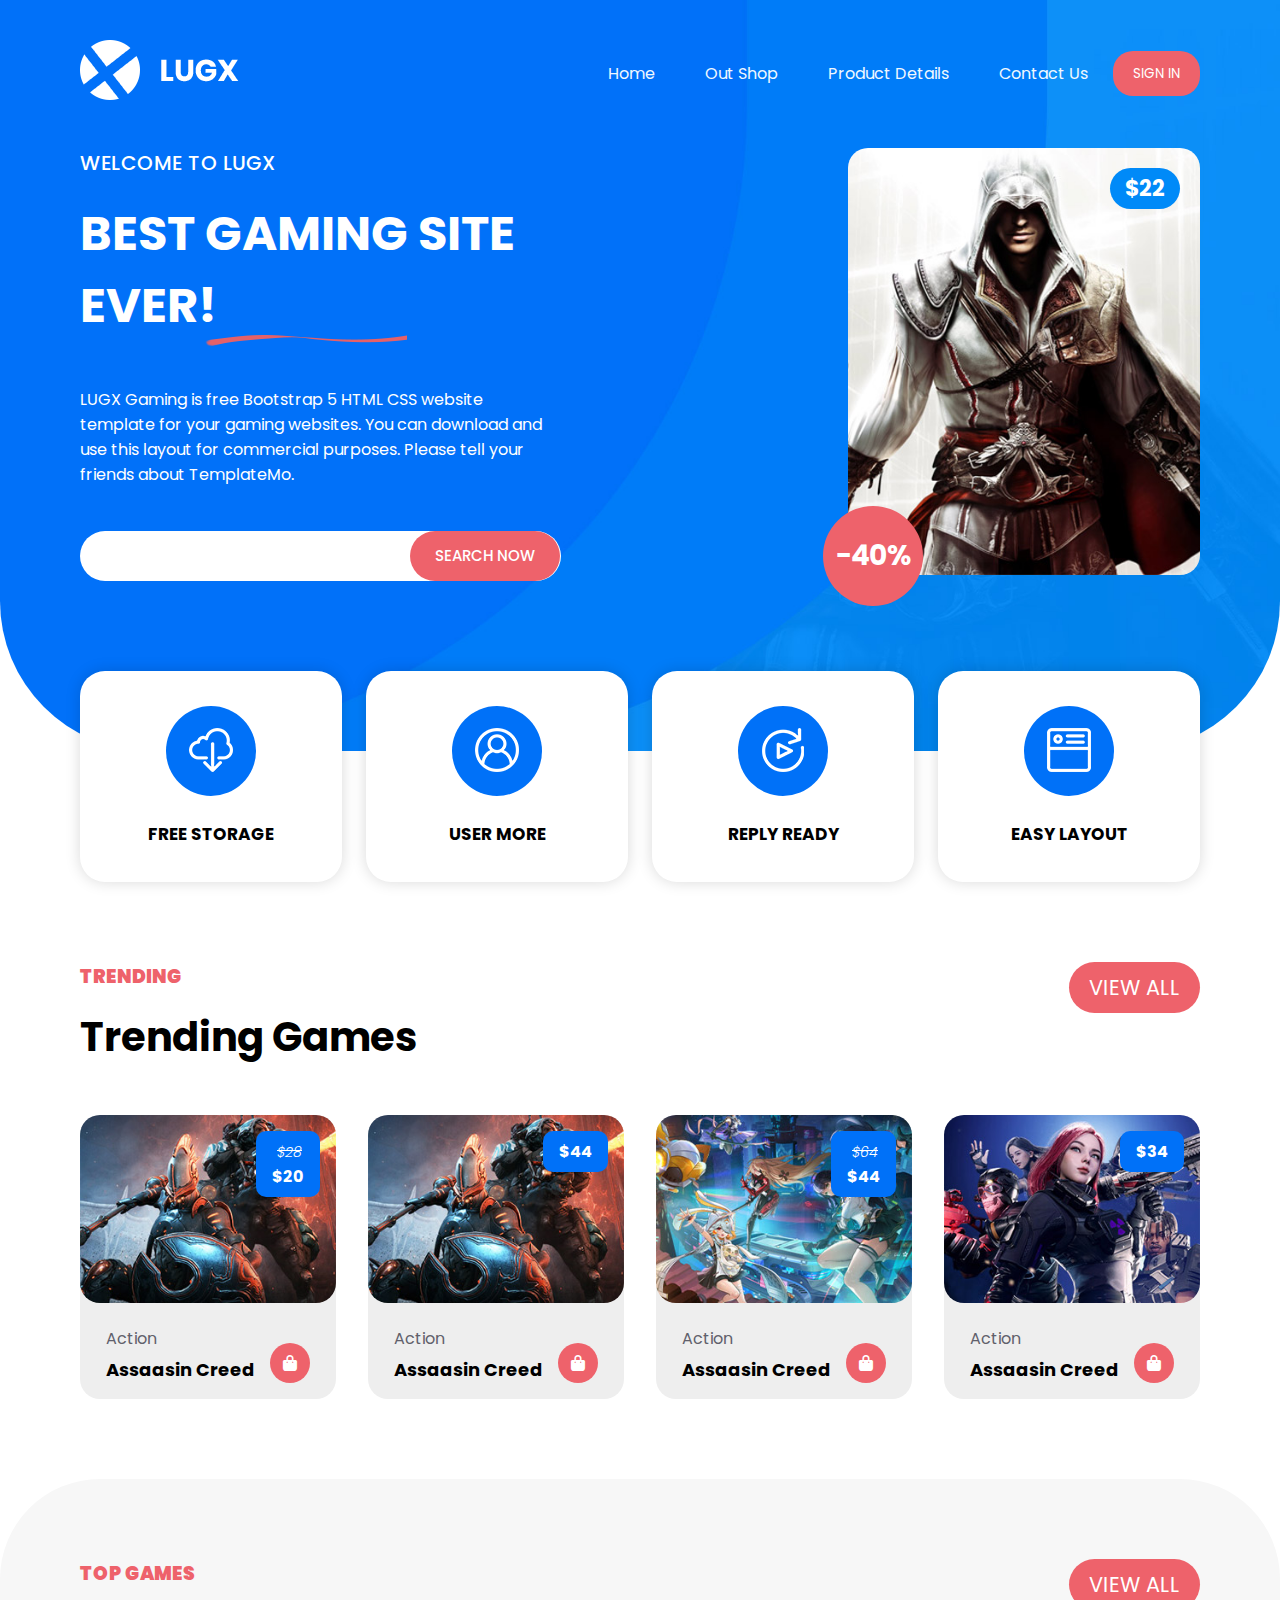
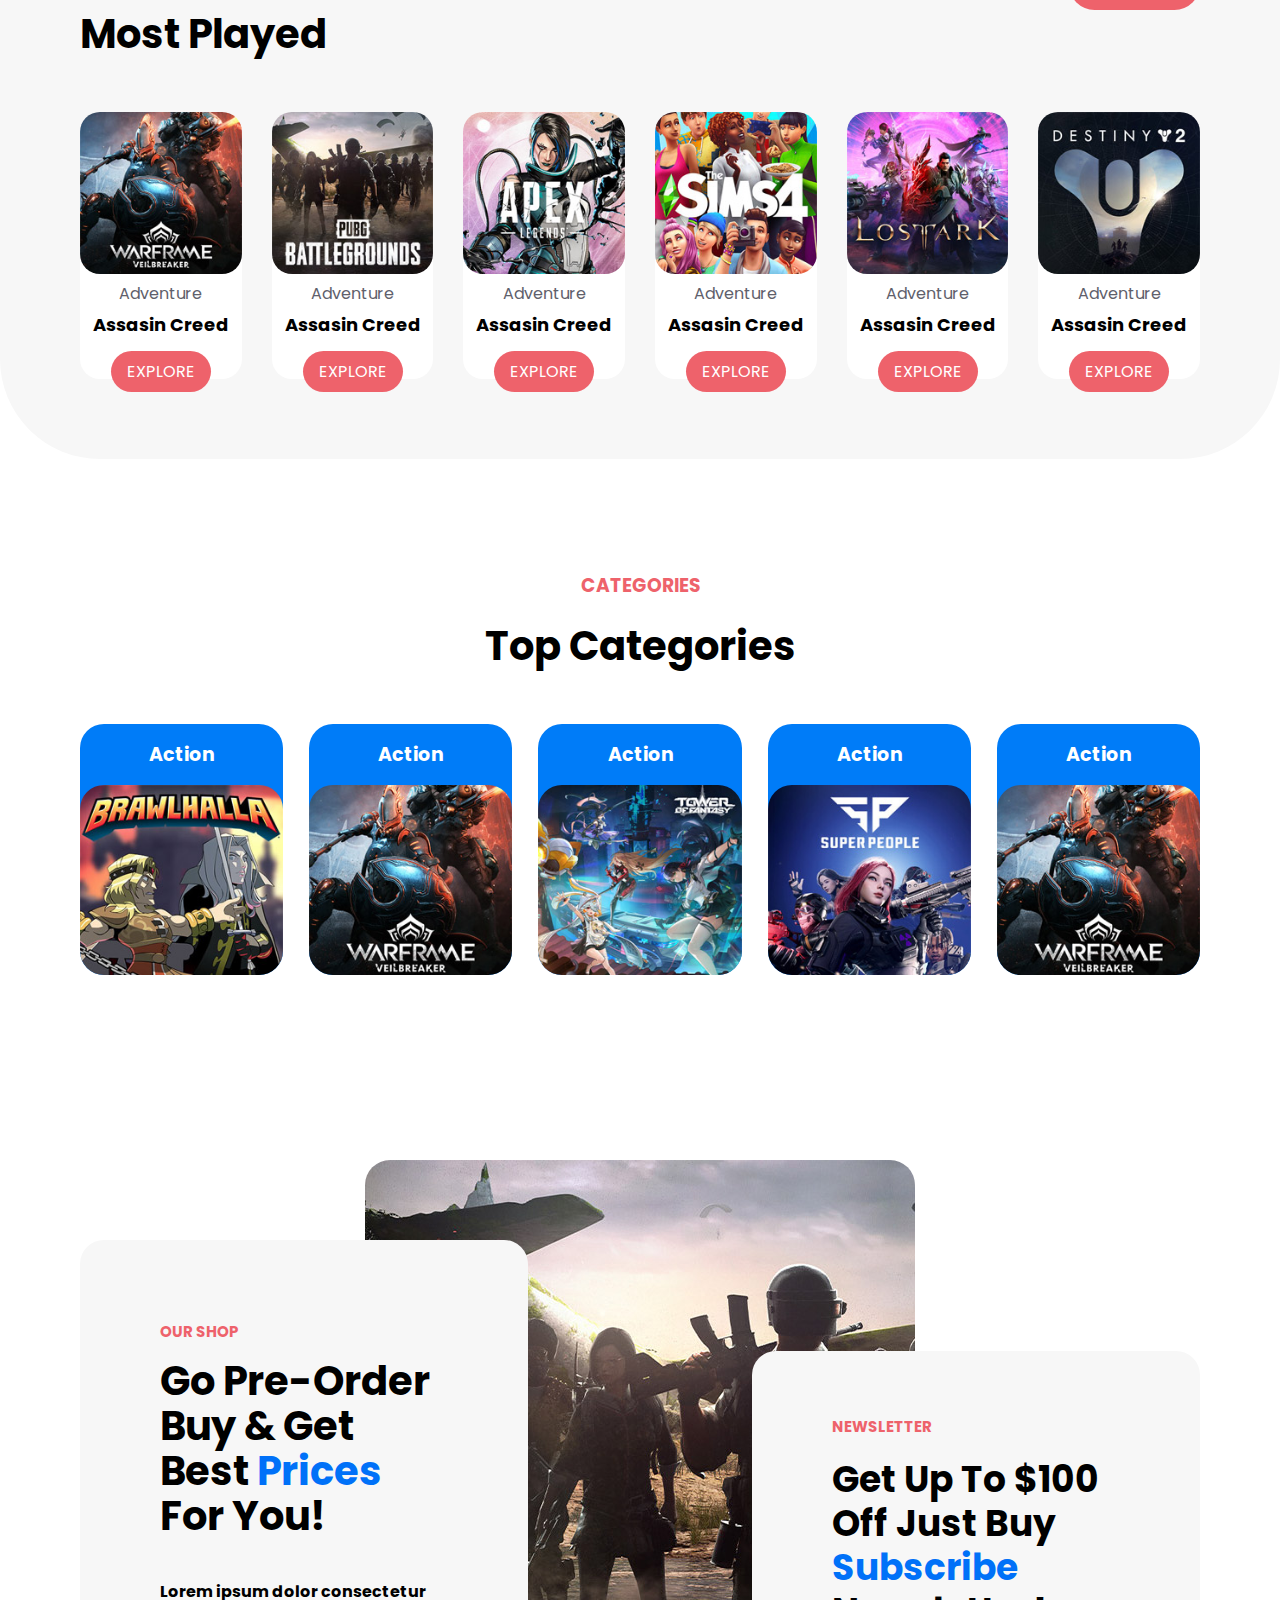
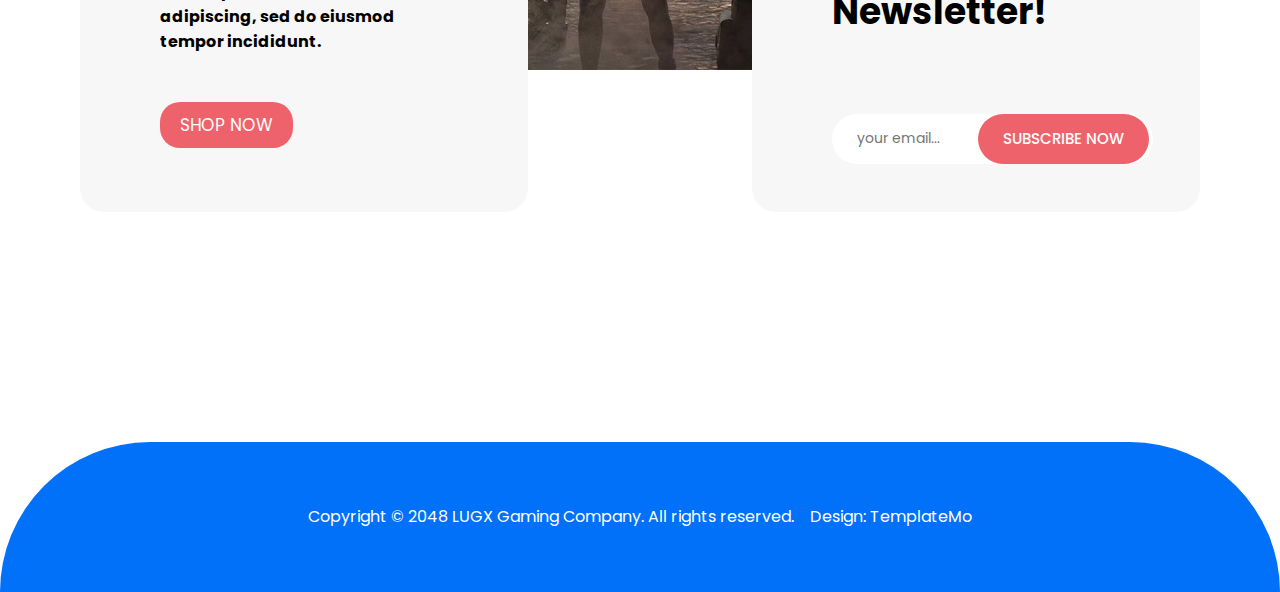
==== index.html @ f6b5b51a "file rename" ====
<!DOCTYPE html>
<html lang="en">
	<head>
		<meta charset="UTF-8" />
		<meta name="viewport" content="width=device-width, initial-scale=1.0" />
		<title>LUGX</title>
		<!-- css link -->
		<link rel="stylesheet" href="style.css" />
		<!-- fontawesome link -->
		<link rel="stylesheet" href="fontawesome/css/all.css" />
	</head>

	<body>
		<div class="home-page">
			<header>
				<div class="header-container">
					<div class="logo">
						<img src="images/logo.png" alt="" />
					</div>
					<nav>
						<ul>
							<li><a href="">Home</a></li>
							<li><a href="">Out Shop</a></li>
							<li><a href="">Product Details</a></li>
							<li><a href="">Contact Us</a></li>
						</ul>
						<button class="nav-btn">SIGN IN</button>
					</nav>
					<div class="menu">
						<div class="open">
							<i class="fa-solid fa-bars"></i>
						</div>
						<div class="close">
							<i class="fa-solid fa-xmark"></i>
						</div>
					</div>
				</div>
			</header>
			<main class="home-page-main">
				<div class="home-row">
					<div class="home-row-list">
						<h3>WELCOME TO LUGX</h3>
						<h2>BEST GAMING SITE EVER!</h2>
						<p>
							LUGX Gaming is free Bootstrap 5 HTML CSS website template for your
							gaming websites. You can download and use this layout for
							commercial purposes. Please tell your friends about TemplateMo.
						</p>
						<div class="relative">
							<input type="text" /> <label for="search">search now</label>
						</div>
					</div>
					<div class="home-row-list end">
						<img src="images/banner-image.jpg" alt="" />
						<span class="towenty">$22</span>
						<span class="fourty">-40%</span>
					</div>
				</div>
			</main>
		</div>

		<!-- feuture section-->
		<div class="features">
			<div class="feature-row">
				<div class="feature-list one">
					<div class="img">
						<img src="images/featured-01.png" alt="" />
					</div>
					<h2>FREE STORAGE</h2>
				</div>
				<div class="feature-list two">
					<div class="img">
						<img src="images/featured-02.png" alt="" />
					</div>
					<h2>USER MORE</h2>
				</div>
				<div class="feature-list three">
					<div class="img">
						<img src="images/featured-03.png" alt="" />
					</div>
					<h2>REPLY READY</h2>
				</div>
				<div class="feature-list four">
					<div class="img">
						<img src="images/featured-04.png" alt="" />
					</div>
					<h2>EASY LAYOUT</h2>
				</div>
			</div>
		</div>

		<!-- trending section start -->
		<section class="trending">
			<div class="trending-container">
				<div class="trending-header">
					<div class="trending-header-list">
						<h3 class="up">TRENDING</h3>
						<h1 class="up">Trending Games</h1>
					</div>
					<div class="trending-header-list">
						<button class="trending-btn">VIEW ALL</button>
					</div>
				</div>
				<div class="trending-row">
					<div class="trending-list">
						<a href="">
							<img src="images/trending-01.jpg" alt="" />
							<span>
								<em>$28</em>
								<br />
								$20
							</span>
						</a>
						<div class="trending-list-end">
							<li>
								<p>Action</p>
								<h2>Assaasin Creed</h2>
							</li>
							<li>
								<a href=""><i class="fa fa-shopping-bag"></i></a>
							</li>
						</div>
					</div>
					<div class="trending-list">
						<a href="">
							<img src="images/trending-01.jpg" alt="" />
							<span> $44 </span>
						</a>
						<div class="trending-list-end">
							<li>
								<p>Action</p>
								<h2>Assaasin Creed</h2>
							</li>
							<li>
								<a href=""><i class="fa fa-shopping-bag"></i></a>
							</li>
						</div>
					</div>
					<div class="trending-list">
						<a href="">
							<img src="images/trending-02.jpg" alt="" />
							<span>
								<em>$64</em>
								<br />
								$44
							</span>
						</a>
						<div class="trending-list-end">
							<li>
								<p>Action</p>
								<h2>Assaasin Creed</h2>
							</li>
							<li>
								<a href=""><i class="fa fa-shopping-bag"></i></a>
							</li>
						</div>
					</div>
					<div class="trending-list">
						<a href="">
							<img src="images/trending-03.jpg" alt="" />
							<span> $34 </span>
						</a>
						<div class="trending-list-end">
							<li>
								<p>Action</p>
								<h2>Assaasin Creed</h2>
							</li>
							<li>
								<a href=""><i class="fa fa-shopping-bag"></i></a>
							</li>
						</div>
					</div>
				</div>
			</div>
		</section>
		<!-- trending section end -->

		<!-- gameing section start -->
		<section class="gaming">
			<div class="gaming-container">
				<div class="gaming-header">
					<div class="gaming-header-list">
						<h3 class="Up">TOP GAMES</h3>
						<h1 class="Up">Most Played</h1>
					</div>
					<div class="gaming-header-list">
						<button class="gaming-btn">VIEW ALL</button>
					</div>
				</div>

				<div class="gaming-row">
					<div class="gaming-list">
						<a href=""><img src="images/top-game-01.jpg" alt="" /></a>
						<p>Adventure</p>
						<h2 class="hover">Assasin Creed</h2>
						<div class="gaming-list-btn">EXPLORE</div>
					</div>

					<div class="gaming-list">
						<a href=""><img src="images/top-game-02.jpg" alt="" /></a>
						<p>Adventure</p>
						<h2 class="hover">Assasin Creed</h2>
						<div class="gaming-list-btn">EXPLORE</div>
					</div>

					<div class="gaming-list">
						<a href=""><img src="images/top-game-03.jpg" alt="" /></a>
						<p>Adventure</p>
						<h2 class="hover">Assasin Creed</h2>
						<div class="gaming-list-btn">EXPLORE</div>
					</div>

					<div class="gaming-list">
						<a href=""><img src="images/top-game-04.jpg" alt="" /></a>
						<p>Adventure</p>
						<h2 class="hover">Assasin Creed</h2>
						<div class="gaming-list-btn">EXPLORE</div>
					</div>

					<div class="gaming-list">
						<a href=""><img src="images/top-game-05.jpg" alt="" /></a>
						<p>Adventure</p>
						<h2 class="hover">Assasin Creed</h2>
						<div class="gaming-list-btn">EXPLORE</div>
					</div>

					<div class="gaming-list">
						<a href=""><img src="images/top-game-06.jpg" alt="" /></a>
						<p>Adventure</p>
						<h2 class="hover">Assasin Creed</h2>
						<div class="gaming-list-btn">EXPLORE</div>
					</div>
				</div>
			</div>
		</section>
		<!-- gameing section end -->

		<!-- categories section start -->
		<section class="categories">
			<div class="categories-container">
				<div class="categories-header">
					<h3 class="UP">CATEGORIES</h3>
					<h1 class="UP">Top Categories</h1>
				</div>
				<div class="categories-row">
					<div class="categories-list">
						<h2>Action</h2>
						<a href="">
							<img src="images/categories-01.jpg" alt="" />
						</a>
					</div>

					<div class="categories-list">
						<h2>Action</h2>
						<a href="">
							<img src="images/categories-05.jpg" alt="" />
						</a>
					</div>

					<div class="categories-list">
						<h2>Action</h2>
						<a href="">
							<img src="images/categories-03.jpg" alt="" />
						</a>
					</div>

					<div class="categories-list">
						<h2>Action</h2>
						<a href="">
							<img src="images/categories-04.jpg" alt="" />
						</a>
					</div>

					<div class="categories-list">
						<h2>Action</h2>
						<a href="">
							<img src="images/categories-05.jpg" alt="" />
						</a>
					</div>
				</div>
			</div>
		</section>
		<!-- categories section end -->

		<!-- cart section start -->
		<section class="cart">
			<div class="cart-container">
				<img src="" alt="" />
				<div class="cart-row">
					<div class="cart-list">
						<h3>OUR SHOP</h3>
						<h1>
							Go Pre-Order Buy & Get Best <span class="blue">Prices</span> For
							You!
						</h1>
						<p>
							Lorem ipsum dolor consectetur adipiscing, sed do eiusmod tempor
							incididunt.
						</p>
						<button class="cart-btn">SHOP NOW</button>
					</div>

					<div class="cart-lists">
						<h6>NEWSLETTER</h6>
						<h2 class="carto">
							Get Up To $100 Off Just Buy
							<span class="blue">Subscribe</span> Newsletter!
						</h2>
						<form action="">
							<input type="text" placeholder="your email..." />
							<button class="from-btn">Subscribe now</button>
						</form>
					</div>
				</div>
			</div>
		</section>
		<!-- cart section end -->

		<!-- footer section start -->
		<footer>
			<div class="container">
				<p>
					Copyright © 2048 LUGX Gaming Company. All rights reserved.
					&nbsp;&nbsp;
					<a rel="nofollow" href="https://templatemo.com" target="_blank"
						>Design: TemplateMo</a
					>
				</p>
			</div>
		</footer>
		<!-- footer section end -->

		<!-- js links -->
		<script
			src="https://cdnjs.cloudflare.com/ajax/libs/gsap/3.12.2/gsap.min.js"
			integrity="sha512-16esztaSRplJROstbIIdwX3N97V1+pZvV33ABoG1H2OyTttBxEGkTsoIVsiP1iaTtM8b3+hu2kB6pQ4Clr5yug=="
			crossorigin="anonymous"
			referrerpolicy="no-referrer"
		></script>
		<script
			src="https://cdnjs.cloudflare.com/ajax/libs/gsap/3.12.2/ScrollTrigger.min.js"
			integrity="sha512-Ic9xkERjyZ1xgJ5svx3y0u3xrvfT/uPkV99LBwe68xjy/mGtO+4eURHZBW2xW4SZbFrF1Tf090XqB+EVgXnVjw=="
			crossorigin="anonymous"
			referrerpolicy="no-referrer"
		></script>
		<script src="script.js"></script>
	</body>
</html>
---- style.css ----
@import url("https://fonts.googleapis.com/css2?family=Great+Vibes&family=Poppins:ital,wght@0,200;0,300;0,400;0,500;0,600;1,200;1,300;1,400;1,500;1,600;1,900&display=swap");
* {
	margin: 0;
	padding: 0;
	font-family: "Poppins", sans-serif;
}
html {
	scroll-behavior: smooth;
}
body {
	overflow-x: hidden;
}
header {
	position: absolute;
	background-color: transparent;
	top: 40px;
	left: 0;
	right: 0;
	z-index: 100;
	-webkit-transition: all 0.5s ease 0s;
	-moz-transition: all 0.5s ease 0s;
	-o-transition: all 0.5s ease 0s;
	transition: all 0.5s ease 0s;
}
.home-page {
	background-image: url(images/banner-bg.jpg);
	border-radius: 0px 0px 150px 150px;
	background-position: center bottom;
	background-repeat: no-repeat;
	background-size: cover;
	padding-bottom: 265px;
	padding-top: 52px;
}
.header-container {
	display: flex;
	justify-content: space-between;
	align-items: center;
	width: 70em;
	margin: auto;
	height: 100%;
}
header.sticky {
	background-color: #0071f8 !important;
	border-radius: 0px 0px 25px 25px;
	height: 80px !important;
	position: fixed !important;
	top: 0 !important;
	left: 0;
	right: 0;
	box-shadow: 0px 0px 10px rgba(0, 0, 0, 0.15) !important;
}
/* nav */
nav {
	display: flex;
	justify-content: space-between;
}
nav ul {
	list-style: none;
	display: flex;
}
nav ul li {
	padding: 10px 5px;
	border-radius: 20px;
	transition: 0.5s all;
}
nav ul li a {
	text-decoration: none;
	padding-left: 20px;
	padding-right: 20px;
	border-radius: 20px;
	color: aliceblue;
}
nav ul li:hover {
	background-color: rgba(255, 255, 255, 0.1);
}
.nav-btn {
	padding: 10px 20px;
	border-radius: 20px;
	cursor: pointer;
	background-color: #ee626b;
	color: white;
	border: none;
}

/* nav-bar */
.trigger {
	display: flex;
	position: absolute;
	right: 53px;
	top: 80px;
	background: white;
	width: 80%;
	justify-content: center;
	flex-direction: column;
	align-items: center;
	margin: auto;
	border-bottom-right-radius: 20px;
	border-bottom-left-radius: 20px;
	box-shadow: rgba(100, 100, 111, 0.2) 0px 7px 29px 0px;
}
.trigger ul li {
	padding: 10px;
	transition: 0.5s all;
	width: 95%;
	border-radius: 0px;
	text-align: center;
	border-bottom: 1px solid;
}
.trigger ul li a {
	color: black;
}
.trigger ul {
	list-style: none;
	display: flex;
	width: 100%;
	justify-content: center;
	align-items: center;
	flex-direction: column;
}
.trigger .nav-btn {
	margin-top: 10px;
	margin-bottom: 10px;
}
.menu {
	display: none;
	transition: 0.5s all;
}
i.fa-solid.fa-xmark {
	color: white;
	font-size: 2.5rem;
	transition: 0.5s all;
}
i.fa-solid.fa-bars {
	color: white;
	font-size: 2rem;
	transition: 0.5s all;
}
.close {
	display: none;
	transition: 0.5s all;
}
.open {
	transition: all 0.5s;
}
/* home main */

.home-page-main {
	display: flex;
	justify-content: center;
	align-items: center;
	position: relative;
	top: 6rem;
}
.home-row {
	display: flex;
	justify-content: space-between;
	flex-wrap: wrap;
	width: 70em;
	gap: 30px;
}
.home-row-list {
	width: 30em;
	position: relative;
}
.home-row-list img {
	width: 100%;
	height: 26.7em;
	border-radius: 20px;
}
.end {
	width: 22em;
}
.home-row-list .fourty {
	position: absolute;
	left: -25px;
	bottom: -24px;
	border-radius: 50%;
	background-color: #ee626b;
	font-size: 28px;
	text-transform: uppercase;
	font-weight: 700;
	color: #fff;
	display: inline-block;
	width: 100px;
	height: 100px;
	text-align: center;
	line-height: 100px;
}
.home-row-list .towenty {
	position: absolute;
	right: 20px;
	top: 20px;
	border-radius: 25px;
	background-color: #008af8;
	font-size: 22px;
	text-transform: uppercase;
	font-weight: 700;
	color: #fff;
	padding: 4px 15px;
}
.home-row-list h2::after {
	position: absolute;
	background-image: url(images/caption-dec.png);
	width: 202px;
	height: 12px;
	content: "";
	left: 125px;
	bottom: 0;
}
.home-row-list h3 {
	font-size: 20px;
	text-transform: uppercase;
	color: #fff;
	font-weight: 500;
	letter-spacing: 0.5px;
}
.home-row-list h2 {
	font-size: 48px;
	color: #fff;
	margin-top: 20px;
	position: relative;
	padding-bottom: 5px;
	margin-bottom: 40px;
}
.home-row-list p {
	color: #fff;
	margin-bottom: 44px;
}
.home-row-list input {
	position: relative;
	max-width: 430.5px;
	width: 100%;
	height: 50px;
	outline: none;
	border-radius: 25px;
	background-color: #fff;
	border: none;
	padding: 0px 25px;
	font-size: 14px;
	color: #7a7a7a;
}
.relative {
	position: relative;
}
.home-row-list label {
	display: inline-block;
	height: 50px;
	line-height: 50px;
	background-color: #ee626b;
	color: #fff;
	font-size: 15px;
	text-transform: uppercase;
	font-weight: 500;
	padding: 0px 25px;
	border: none;
	border-radius: 25px;
	position: absolute;
	right: 0;
	top: 0;
	cursor: pointer;
	transition: all 0.3s;
}
.home-row-list label:hover {
	background-color: #008af8;
}

/* features  */
.features {
	margin-top: -80px;
	display: flex;
	align-items: center;
	justify-content: center;
}
.feature-row {
	width: 70em;
	display: flex;
	flex-direction: row;
	justify-content: space-between;
	align-items: center;
}
.feature-list .img {
	width: 90px;
	height: 90px;
	display: inline-block;
	text-align: center;
	line-height: 122px;
	background-color: #0071f8;
	border-radius: 50%;
	transition: all 0.3s;
}
.feature-list:hover .img {
	background-color: #ee626b;
}
.features .feature-list {
	padding: 35px;
	box-shadow: 0px 0px 15px rgba(0, 0, 0, 0.15);
	border-radius: 25px;
	background-color: #fff;
	text-align: center;
	width: 12em;
}
.features .feature-list h2 {
	font-size: 17px;
	margin-top: 25px;
	text-transform: uppercase;
}

/* trending section start */
.trending {
	display: flex;
	justify-content: center;
	align-items: center;
	flex-direction: column;
	padding-top: 5rem;
	padding-bottom: 5rem;
}
.trending-container {
	width: 70em;
}
.trending-header {
	display: flex;
	justify-content: space-between;
	position: relative;
	padding-bottom: 3rem;
}
.trending-header-list h3 {
	padding-bottom: 1rem;
	font-weight: 900;
	color: #ee626b;
}
.trending-header-list h1 {
	font-size: 2.5rem;
}
.trending-btn {
	border: none;
	background-color: #ee626b;
	color: white;
	border-radius: 40px;
	font-size: 1.3rem;
	padding: 10px 20px;
	transition: all 0.5s;
	cursor: pointer;
}
.trending-btn:hover {
	background-color: #0071f8;
}
.trending-row {
	display: flex;
	justify-content: space-between;
	align-items: center;
}
.trending-list {
	position: relative;
	width: 16em;
	background-color: #eeeeee;
	border-top-right-radius: 20px;
	border-top-left-radius: 20px;
	border-bottom-right-radius: 20px;
	border-bottom-left-radius: 20px;
	transition: 0.3s all;
}
.trending-list a img {
	width: 100%;
	border-top-left-radius: 20px;
	border-top-right-radius: 20px;
	border-bottom-right-radius: 20px;
	border-bottom-left-radius: 20px;
}
.trending-list span {
	position: absolute;
	background-color: #0071f8;
	padding: 0.5rem 1rem;
	border: none;
	border-radius: 10px;
	color: white;
	top: 1rem;
	align-items: start;
	right: 1rem;
	font-weight: bold;
}
.trending-list span em {
	position: relative;
	font-size: 14px;
	left: 5px;
	font-weight: 300;
	z-index: 1;
}
.trending-list span em::after {
	content: "";
	top: 8px;
	bottom: 0;
	right: 0;
	background: white;
	position: absolute;
	width: 100%;
	height: 1px;
	z-index: 100;
}
.trending-list-end {
	display: flex;
	padding-top: 1rem;
	justify-content: space-between;
	align-items: flex-end;
	width: 80%;
	margin: auto;
	padding-bottom: 1rem;
}
.trending-list-end li {
	list-style: none;
}
.trending-list-end p {
	color: #60606b;
	padding-bottom: 5px;
}
.trending-list-end h2 {
	font-size: 18px;
}
.trending-list-end a {
	background: #ee626b;
	width: 40px;
	text-align: center;
	border-radius: 50%;
	align-items: center;
	justify-content: center;
	display: flex;
	height: 40px;
}
.fa-shopping-bag {
	color: white;
}
.trending-list-end:hover a {
	background: #008af8;
}
.trending-list-end:hover li h2 {
	color: #0071f8;
}

/* gaming-section */
.gaming {
	display: flex;
	justify-content: center;
	align-items: center;
	flex-direction: column;
	padding-top: 5rem;
	padding-bottom: 5rem;
	background: #f7f7f7;
	border-radius: 100px;
}
.gaming-container {
	width: 70em;
}
.gaming-header {
	display: flex;
	justify-content: space-between;
	position: relative;
	padding-bottom: 3rem;
}
.gaming-header-list h3 {
	padding-bottom: 1rem;
	font-weight: 900;
	color: #ee626b;
}
.gaming-header-list h1 {
	font-size: 2.5rem;
}
.gaming-btn {
	border: none;
	background-color: #ee626b;
	color: white;
	border-radius: 40px;
	font-size: 1.3rem;
	padding: 10px 20px;
	transition: all 0.5s;
	cursor: pointer;
}
.gaming-btn:hover {
	background-color: #0071f8;
}
.gaming-row {
	display: flex;
	justify-content: space-between;
	align-items: center;
	gap: 30px;
}
.gaming-list {
	position: relative;
	width: max-content;
	border-top-right-radius: 20px;
	border-top-left-radius: 20px;
	border-bottom-right-radius: 20px;
	border-bottom-left-radius: 20px;
	transition: 0.3s all;
	display: flex;
	justify-content: center;
	align-items: center;
	flex-direction: column;
	background: white;
}
.gaming-list a img {
	width: 100%;
	border-top-left-radius: 20px;
	border-top-right-radius: 20px;
	border-bottom-right-radius: 20px;
	border-bottom-left-radius: 20px;
}
.gaming-list p {
	color: #60606b;
	padding-bottom: 5px;
}
.gaming-list h2 {
	font-size: 18px;
}
.gaming-list-btn {
	border: none;
	background-color: #ee626b;
	color: white;
	border-radius: 40px;
	font-size: 16px;
	padding: 8px 16px;
	transition: all 0.5s;
	position: relative;
	cursor: pointer;
	top: 13px;
}
.gaming-list:hover .gaming-list-btn {
	background: #0071f8;
}
.gaming-list:hover .hover {
	color: #0071f8;
}

/* categories section */
.categories {
	display: flex;
	justify-content: center;
	align-items: center;
	padding-top: 7rem;
	padding-bottom: 5rem;
	position: relative;
}
.categories-container {
	width: 70em;
}
.categories-header {
	display: flex;
	align-items: center;
	justify-content: center;
	flex-direction: column;
}
.categories-header h3 {
	color: #ee626b;
	padding-bottom: 1rem;
}
.categories-header h1 {
	font-size: 2.5rem;
	font-weight: bolder;
}
.categories-row {
	display: flex;
	justify-content: space-between;
	align-items: center;
	flex-wrap: wrap;
	padding-top: 3rem;
}
.categories-list {
	display: flex;
	align-items: center;
	justify-content: center;
	flex-direction: column;
	border-radius: 24px;
	width: 12.7rem;
	background: #007cf8;
}
.categories-list h2 {
	color: white;
	padding-top: 1rem;
	font-weight: bolder;
	font-size: 19px;
	padding-bottom: 1rem;
}
.categories-list a {
	text-decoration: none;
}
.categories-list img {
	border-radius: 24px;
	display: block;
	width: 100%;
	height: 100%;
}

/* cart section start */
.cart {
	display: flex;
	justify-content: center;
	align-items: center;
	padding-top: 5rem;
	padding-bottom: 5rem;
	position: relative;
}
.cart-row::after {
	background-image: url(images/cta-bg.jpg);
	max-width: 550px;
	max-height: 510px;
	width: 100%;
	height: 100%;
	position: absolute;
	content: "";
	border-radius: 25px;
	left: 50%;
	transform: translateX(-275px);
	top: 0px;
	z-index: -1;
}
.cart-row {
	width: 70em;
	position: relative;
	padding-top: 5rem;
	display: flex;
	justify-content: space-between;
	align-items: end;
}
.cart-list {
	background-color: rgb(247, 247, 247);
	width: 18em;
	border-radius: 24px;
	padding: 5rem;
	position: relative;
}
.cart-list h3 {
	color: #ee626b;
	font-size: 15px;
	padding-bottom: 1rem;
}
.cart-list h1 {
	font-size: 2.5rem;
	font-weight: 700;
	line-height: 45px;
	padding-bottom: 1.5rem;
}
.blue {
	color: #0071f8;
}
.cart-list p {
	padding-top: 1rem;
	padding-bottom: 2rem;
	font-weight: 700;
}
.cart-btn {
	background: #ee626b;
	border: none;
	padding: 10px 20px;
	border-radius: 20px;
	color: white;
	font-size: 17px;
	top: 1rem;
	position: relative;
	transition: 0.5s all;
	cursor: pointer;
}
.cart-btn:hover {
	background: #007cf8;
}
form {
	position: relative;
	width: 110%;
}
form input {
	max-width: 100%;
	height: 50px;
	border-radius: 25px;
	background-color: rgb(255, 255, 255);
	border: none;
	padding: 0px 25px;
	font-size: 14px;
	color: rgb(122, 122, 122);
	outline: none;
}
.from-btn {
	display: inline-block;
	height: 50px;
	line-height: 50px;
	background-color: rgb(238, 98, 107);
	color: rgb(255, 255, 255);
	font-size: 15px;
	text-transform: uppercase;
	font-weight: 500;
	padding: 0px 25px;
	border: none;
	border-radius: 25px;
	position: absolute;
	right: 0px;
	top: 0px;
	transition: 0.5s all;
}
.from-btn:hover {
	background: #007cf8;
}
.cart-lists {
	background-color: rgb(247, 247, 247);
	width: 18em;
	border-radius: 24px;
	padding: 5rem;
	padding-top: 4rem;
	padding-bottom: 3rem;
	position: relative;
}
.cart-lists h2 {
	font-size: 36px;
	font-weight: 700;
	text-transform: capitalize;
	margin-top: 20px;
	line-height: 44px;
	padding-bottom: 5rem;
}
.cart-lists h6 {
	color: rgb(238, 98, 107);
	font-size: 15px;
	text-transform: uppercase;
	font-weight: 700;
}

/* footer section start */
footer {
	margin-top: 150px;
	background-color: rgb(0, 113, 248);
	background-repeat: no-repeat;
	background-size: cover;
	background-image: url(images/footer-bg.jpg);
	min-height: 150px;
	border-radius: 150px 150px 0px 0px;
	display: flex;
	justify-content: center;
	align-items: center;
}
footer p {
	text-align: center;
	line-height: 31px;
	color: rgb(255, 255, 255);
	font-size: 16px;
	font-weight: 400;
}
footer a {
	text-decoration: none;
	color: white;
}

/* responsive section start */

@media (max-width: 1200px) {
	.header-container {
		width: 60em;
	}
	.home-row {
		width: 60em;
	}
	.feature-row {
		width: 60em;
	}
	.features .feature-list {
		width: 9em;
	}
	.trending-container {
		width: 60em;
	}
	.trending-list {
		width: 14.4em;
	}
	.gaming-container {
		width: 60em;
	}
	.categories-container {
		width: 60em;
	}
	.categories-list {
		width: 11rem;
	}
	.cart-row {
		width: 60em;
	}
}
@media (max-width: 1000px) {
	.header-container {
		width: 50em;
	}
	nav ul li a {
		padding-left: 10px;
		padding-right: 10px;
	}
	.logo img {
		width: 88%;
	}
	.home-row {
		width: 50em;
	}
	.home-row-list {
		width: 100%;
		text-align: center;
	}

	.relative {
		width: 100%;
	}
	.feature-row {
		flex-wrap: wrap;
		justify-content: center;
		gap: 30px;
	}
	.features .feature-list {
		width: 15em;
	}
	.trending-container {
		width: 50em;
	}
	.trending-row {
		justify-content: center;
		flex-wrap: wrap;
		gap: 30px;
	}
	.trending-list {
		width: 24em;
	}

	/* gaming section */

	.gaming-container {
		width: 50em;
	}
	.gaming-row {
		justify-content: center;
		flex-wrap: wrap;
	}
	.gaming-list a img {
		width: 24rem;
	}
	.gaming-list {
		width: 24rem;
		height: auto;
	}
	/* categories section */
	.categories-container {
		width: 50em;
	}
	.categories-row {
		gap: 30px;
	}
	.categories-list {
		width: 24rem;
	}
	.categories-list img {
		width: 24rem;
	}
	/* cart section */

	.cart-row::after {
		display: none;
	}
	.cart-row {
		width: 50em;
		justify-content: center;
		align-items: center;
		flex-wrap: wrap;
		gap: 30px;
	}
	.cart-list,
	.cart-lists {
		width: 100%;
		padding-bottom: 2rem;
		padding-top: 2rem;
	}
}
@media (max-width: 840px) {
	.header-container {
		width: 90%;
	}
	nav {
		display: none;
	}
	.menu {
		display: block;
	}
	.home-row {
		width: 30em;
	}
	.home-row-list {
		width: 100%;
	}
	.home-row {
		justify-content: center;
	}
	.home-row-list input {
		width: 87%;
	}
	.feature-row {
		width: 30em;
	}
	.features .feature-list {
		width: 100%;
	}
	.trending-container {
		width: 30em;
	}
	.trending-btn {
		display: none;
	}
	.trending-header {
		justify-content: center;
	}
	.gaming-container {
		width: 30em;
	}
	.gaming-btn {
		display: none;
	}
	.gaming-header {
		justify-content: center;
	}
	.categories-container {
		width: 30em;
	}
	.categories-row {
		justify-content: center;
	}
	.cart-row {
		width: 30em;
	}
	.container {
		width: 80%;
	}
}
@media (max-width: 556px) {
	.home-row {
		width: 95%;
	}
	.feature-row {
		width: 95%;
	}
	.trending-container {
		width: 95%;
	}
	.gaming-container {
		width: 95%;
	}
	.categories-container {
		width: 95%;
	}
	.cart-row {
		width: 95%;
	}
	.gaming-list {
		width: 100%;
	}
	.gaming-list a img {
		width: 100%;
	}
	.categories-list img {
		width: 100%;
	}
	.home-row-list {
		width: 88%;
	}
	.home-row-list input {
		width: 85%;
	}
	.trending-list {
		width: 100%;
	}
	.cart-container {
		display: flex;
		align-items: center;
		justify-content: center;
		flex-direction: column;
	}
	.cart-lists {
		padding: 1rem;
	}
	.home-row-list h2 {
		font-size: 40px;
	}
	.home-row-list h3 {
		font-size: 16px;
	}
	.home-row-list h2::after {
		width: 143px;
		left: 105px;
	}
	.home-row-list label {
		height: 46px;
		line-height: 46px;
	}
	.home-row-list input {
		height: 46px;
	}
	.trending-header-list h1 {
		font-size: 2rem;
	}
	.gaming-header-list h1 {
		font-size: 2rem;
	}
	.categories-header-list h1 {
		font-size: 2rem;
	}
	.cart-list {
		padding: 2rem;
	}
	form {
		width: 100%;
	}
	.cart-list h1 {
		font-size: 2rem;
	}
	.cart-lists h2 {
		font-size: 2rem;
	}
	.from-btn {
		font-size: 13px;
	}
	.logo img {
		width: 78%;
	}
	.home-row-list .fourty {
		left: 12px;
		bottom: 18px;
		font-size: 26px;
		width: 90px;
		height: 90px;
	}
}
@media (max-width: 375px) {
	.home-row-list input {
		width: 80%;
	}
	.home-row-list label {
		font-size: 12px;
		padding: 0px 10px;
	}
	.trending-header-list h3 {
		padding-bottom: 0.3rem;
	}
	.trending-header-list h1 {
		font-size: 1.7rem;
	}
	.gaming-header-list h1 {
		font-size: 1.7rem;
	}
	.gaming-header-list h3 {
		padding-bottom: 0.3rem;
	}
	.categories-header h1 {
		font-size: 1.7rem;
		font-weight: bolder;
	}
	.categories-header h3 {
		color: #ee626b;
		padding-bottom: 0.5rem;
	}
	.cart-list h1 {
		font-size: 1.7rem;
		line-height: 38px;
		padding-bottom: 0.5rem;
	}
	.cart-btn {
		font-size: 14px;
	}
	.cart-lists h2 {
		font-size: 1.7rem;
		line-height: 40px;
		padding-bottom: 3rem;
	}
	.from-btn {
		font-size: 11px;
		padding: 0px 7px;
	}
	footer p {
		line-height: 25px;
		font-size: 13px;
	}
	footer {
		min-height: 120px;
		align-items: end;
		margin-top: 0;
	}
	.container {
		position: relative;
		bottom: 10px;
	}
}
@media (max-width: 1180px) {
}
@media (max-width: 1180px) {
}
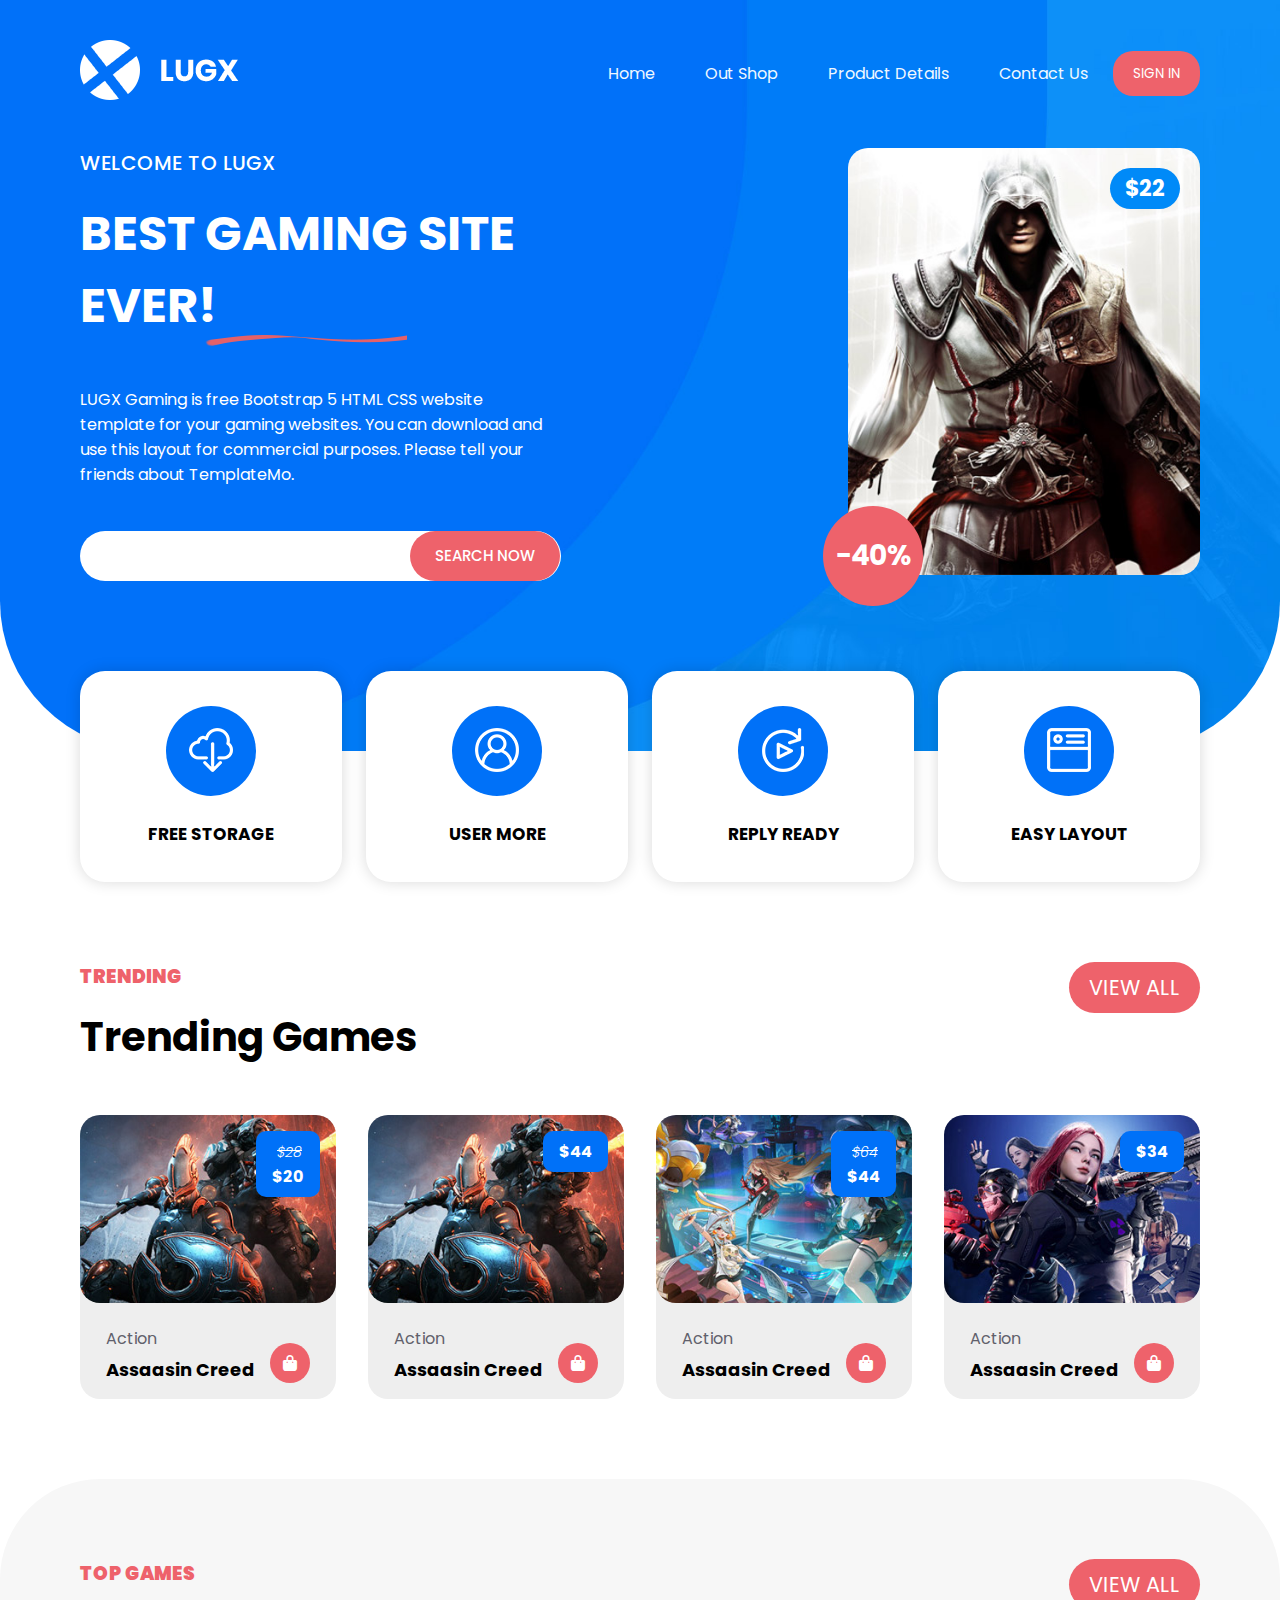
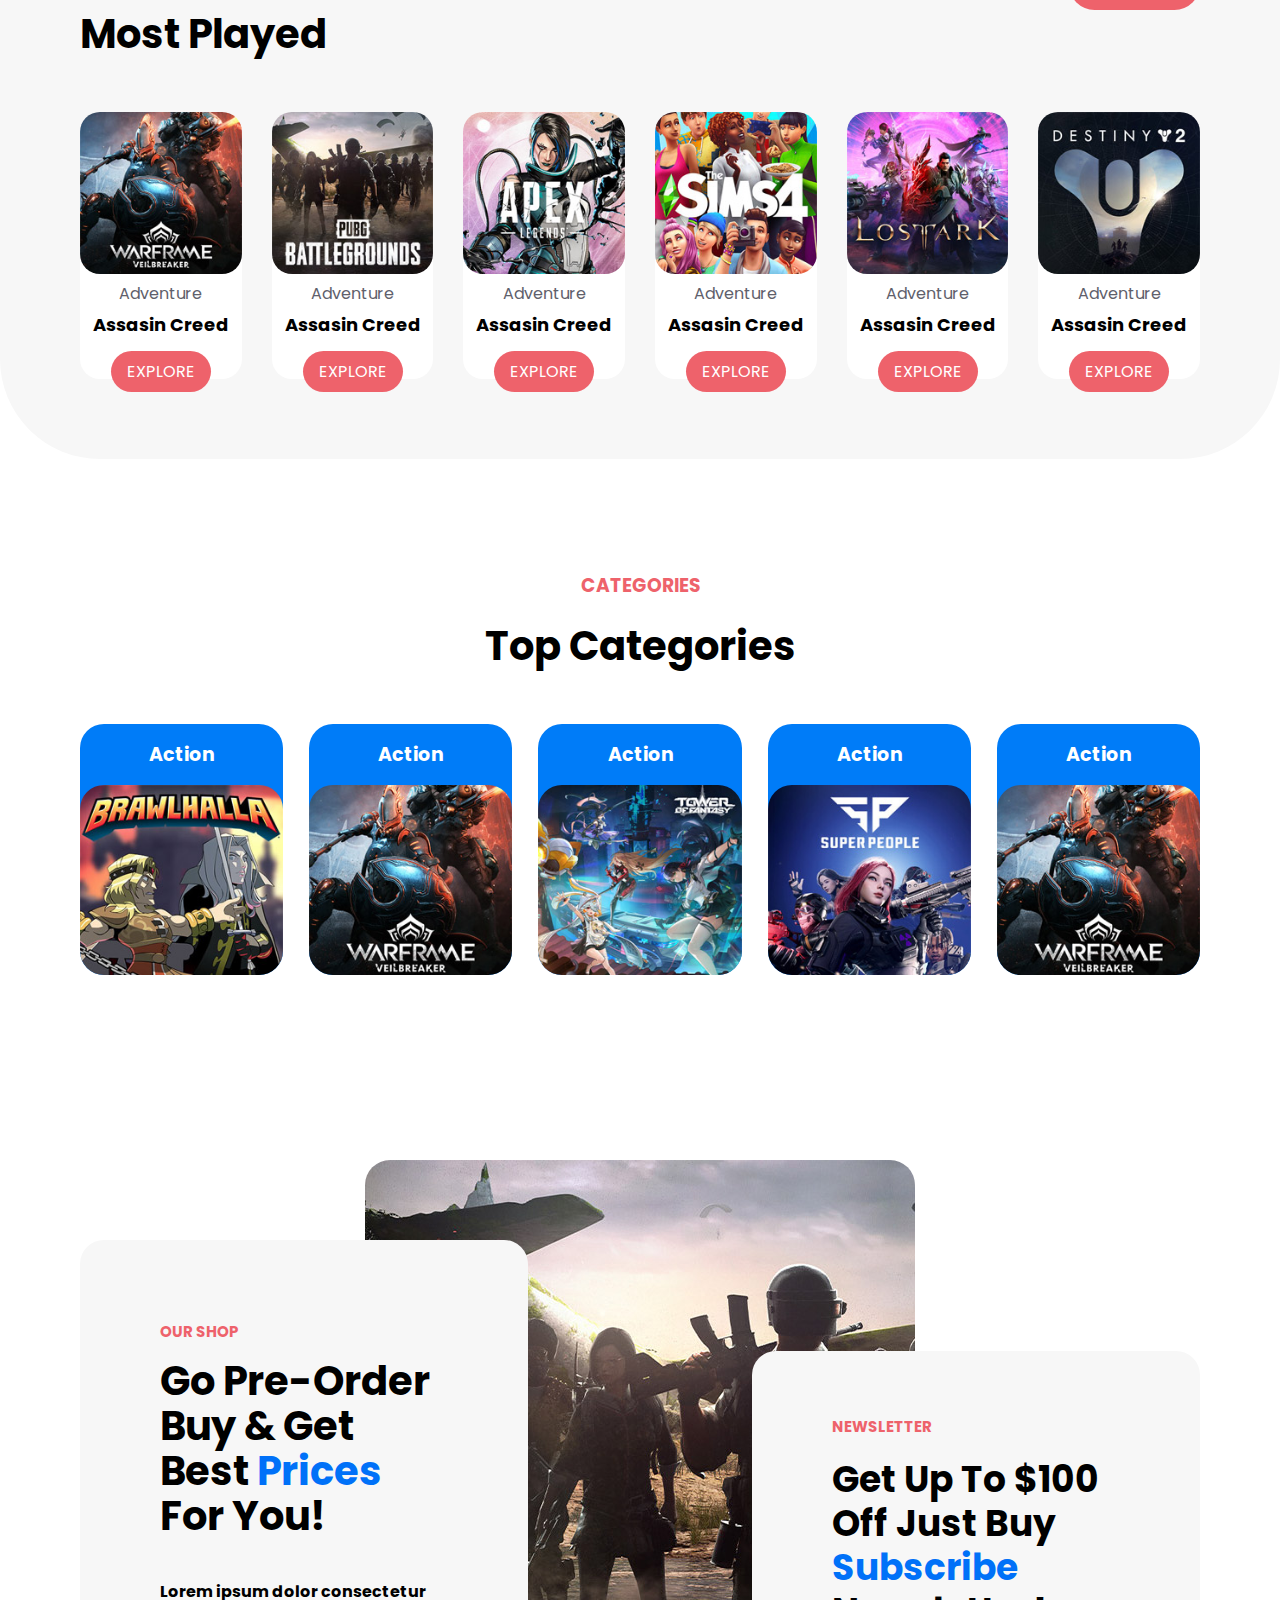
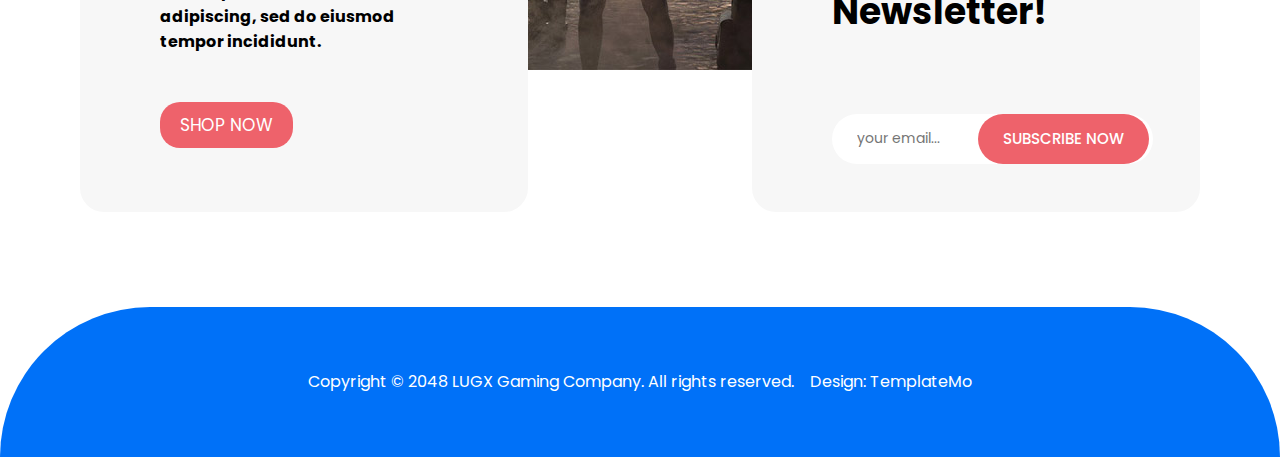
==== commit d4750137: "html css file modiefied" ====
--- a/index.html
+++ b/index.html
@@ -331,7 +331,7 @@
 		<!-- footer section end -->
 
 		<!-- js links -->
-		<script
+		<!-- <script
 			src="https://cdnjs.cloudflare.com/ajax/libs/gsap/3.12.2/gsap.min.js"
 			integrity="sha512-16esztaSRplJROstbIIdwX3N97V1+pZvV33ABoG1H2OyTttBxEGkTsoIVsiP1iaTtM8b3+hu2kB6pQ4Clr5yug=="
 			crossorigin="anonymous"
@@ -342,7 +342,7 @@
 			integrity="sha512-Ic9xkERjyZ1xgJ5svx3y0u3xrvfT/uPkV99LBwe68xjy/mGtO+4eURHZBW2xW4SZbFrF1Tf090XqB+EVgXnVjw=="
 			crossorigin="anonymous"
 			referrerpolicy="no-referrer"
-		></script>
+		></script> -->
 		<script src="script.js"></script>
 	</body>
 </html>
--- a/style.css
+++ b/style.css
@@ -721,7 +721,7 @@
 
 /* footer section start */
 footer {
-	margin-top: 150px;
+	margin-top: 15px;
 	background-color: rgb(0, 113, 248);
 	background-repeat: no-repeat;
 	background-size: cover;
